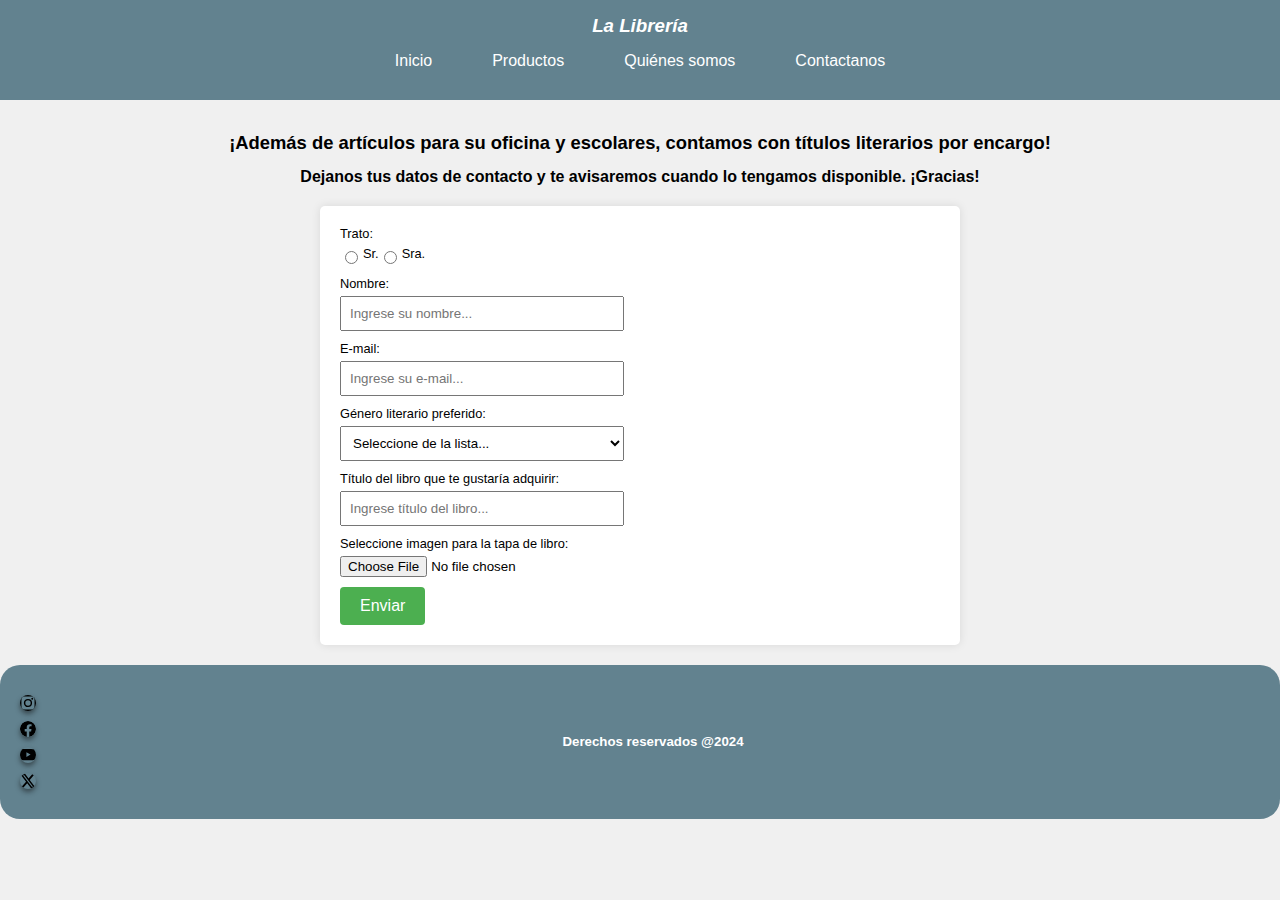
==== contacto.html @ 4ff271e2 "subo version 0.2 corregida ya que en la 0.3 rompieron validacion de formulario" ====
<!DOCTYPE html>
<html lang="es">

<head>
    <meta charset="UTF-8">
    <meta name="viewport" content="width=device-width, initial-scale=1.0">
    <title>Formulario para el lector</title>
    <link rel="stylesheet" href="./static/css/css_formulario.css">
    <link rel="stylesheet" href="./static/css/css_class-Tomi.css">
</head>

<body class="body">
    <header class="header">
        <h3><i>La Librería</i></h3>
        <nav class="navbar">
            <div class="nav-item">
                <a href="./index.html">Inicio</a>
            </div>
            <div class="nav-item">
                <a href="./productos.html">Productos</a>
            </div>
            <div class="nav-item">
                <a href="./quienes_somos.html">Quiénes somos</a>
            </div>
            <div class="nav-item">
                <a href="./contacto.html">Contactanos</a>
            </div>
        </nav>
    </header>

    <main>
        <h1>¡Además de artículos para su oficina y escolares, contamos con títulos literarios por encargo!</h1>
        <h2>Dejanos tus datos de contacto y te avisaremos cuando lo tengamos disponible. ¡Gracias!</h2>
        <form action="mostrar_datos.html" name="formulario" method="get">
            <!-- <form action="mostrar_datos.html" target="_blank"> -->

            <label for="trato">Trato:</label>
            <div class="radio-buttons">
                <input type="radio" name="trato" id="sr" value="sr">
                <label for="sr">Sr.</label>
                <input type="radio" name="trato" id="sra" value="sra">
                <label for="sra">Sra.</label>
            </div>

            <label for="nombre">Nombre:</label>
            <input type="text" name="nombre" id="nombre" placeholder="Ingrese su nombre...">

            <label for="email">E-mail:</label>
            <input type="email" name="email" id="email" placeholder="Ingrese su e-mail...">

            <label for="genero">Género literario preferido:</label>
            <select name="genero">
                <option value="0">Seleccione de la lista...</option>
                <option value="1">Crimen y misterio</option>
                <option value="2">Terror</option>
                <option value="3">Ciencia ficción y fantasía</option>
                <option value="4">Economía y finanzas</option>
                <option value="5">Romance</option>
                <option value="6">Religión y motivación personal</option>
                <option value="7">Otro</option>
            </select>

            <label for="titulo">Título del libro que te gustaría adquirir:</label>
            <input type="text" name="titulo" id="titulo" placeholder="Ingrese título del libro...">

            <label for="imagen">Seleccione imagen para la tapa de libro:</label>
            <input type="file" id="imagen" name="imagen" accept="image/*" required>
            <br>
            <input type="submit" id="btn" name="btn" value="Enviar">

        </form>
    </main>
    <footer class="footer"
        >
            <section class="section-footer"
            >
                <section>
                    <a href="https://www.instagram.com/" 
                    target="_blank" 
                    class="a"
                    title="Ir a la página de Instagram"
                    >
                        <img src="./img/instagram.svg" 
                            alt="Imagen de Instagram"
                            class="img"
                        >   
                    </a>
                </section>

                <section>
                    <a href="https://www.facebook.com/" 
                        target="_blank" 
                        text-decoration: none;
                        class="a"
                        title="Ir a la página de Facebook"
                    >
                        <img src="./img/facebook.svg" 
                            alt="Imagen de Instagram"
                            class="img"
                        >   
                    </a>
                </section>   


                <section>
                    <a href="https://www.youtube.com/" 
                        target="_blank" 
                        class="a"
                        title="Ir a la página de YouTube"
                    >
                        <img src="./img/youtube.svg" 
                            alt="Imagen de Instagram"
                            class="img"
                        >   
                    </a>
                </section>   

                <section>
                    <a href="https://www.twitter.com/" 
                       target="_blank" 
                       class="a"
                       title="Ir a la página de Twitter"
                    >
                        <img src="./img/twitter-x.svg" 
                            alt="Imagen de Instagram"
                            class="img"
                        >   
                    </a>
                </section>   
            </section>

            <section class="section-h5"
                >
                <h5 class="h5"
                >
                Derechos reservados @2024
                </h5>
            </section>
        </footer>

    <script>
        (function () {
            // Ajustar margen superior del main para no ser cubierto por el header
            function adjustMainMargin() {
                var header = document.querySelector('.header');
                var main = document.querySelector('main');
                var headerHeight = header.offsetHeight;
                main.style.marginTop = headerHeight + 'px';
            }

            // Ejecutar la función al cargar y al redimensionar
            window.addEventListener('load', adjustMainMargin);
            window.addEventListener('resize', adjustMainMargin);

            // Validaciones del formulario
            var formulario = document.getElementsByName('formulario')[0],
                boton = document.getElementById('btn');

            var validarRadio = function (e) {
                if (formulario.trato[0].checked == true ||
                    formulario.trato[1].checked == true) {
                } else {
                    alert("Completa el campo Trato");
                    e.preventDefault();
                }
            };

            var validarNombre = function (e) {
                if (formulario.nombre.value == 0) {
                    alert("Completa el campo Nombre");
                    e.preventDefault();
                }
            }

            var validarMail = function (e) {
                if (formulario.email.value == 0) {
                    alert("Completa el campo Email");
                    e.preventDefault();
                }
            }

            var validarSelect = function (e) {
                if (formulario.genero.selectedIndex === 0) {
                    alert("Seleccione género literario preferido");
                    e.preventDefault();
                }
            };

            var validarTitulo = function (e) {
                if (formulario.titulo.value == 0) {
                    alert("Completa el campo Título literario deseado");
                    e.preventDefault();
                }
            }

            var validar = function (e) {
                validarRadio(e);
                validarNombre(e);
                validarMail(e);
                validarSelect(e);
                validarTitulo(e);
            };

            formulario.addEventListener("submit", validar);
        }())
    </script>

</body>

</html>
---- static/css/css_formulario.css ----
body {
    font-family: Helvetica, Verdana, Arial, sans-serif;
    background-color: #f0f0f0;
    margin: 0;
    padding: 0;
}

.header {
    width: 100%;
    background-color: #62828f;
    position: fixed;
    top: 0;
    left: 0;
    z-index: 1;
    display: flex;
    flex-direction: column;
    align-items: center;
    padding: 10px 0;
}

.navbar {
    display: flex;
    justify-content: center;
    gap: 20px;
    margin-bottom: 10px;
}

.nav-item {
    display: inline-block;
}

.nav-item a {
    color: white;
    text-decoration: none;
    padding: 10px 20px;
    display: block;
}

.nav-item a:hover {
    background-color: #4d6b7c;
}

.header h3 {
    margin: 5px;
    padding: 0;
    color: white;
}

main {
    padding: 20px;
    margin-top: 0; /* Ajuste inicial, será sobrescrito por JS */
}

h1 {
    text-align: center;
    font-size: 115%; 
}

h2 {
    text-align: center;
    font-size: 100%; /* 1rem en porcentaje */
    margin-bottom: 20px;
}

form {
    max-width: 600px;
    margin: 0 auto;
    padding: 20px;
    background-color: white;
    border-radius: 5px;
    box-shadow: 0 0 10px rgba(0, 0, 0, 0.1);
}

label {
    display: block;
    margin-bottom: 5px;
    font-size: 80%;
}

input[type="text"],
input[type="email"],
select {
    width: calc(50% - 16px); /* Reduce el ancho para que ocupe la mitad */
    padding: 8px;
    margin-bottom: 10px;
    box-sizing: border-box;
}

.radio-buttons {
    display: flex;
    margin-bottom: 10px;
}

.radio-buttons input[type="radio"] {
    margin-right: 5px;
}

input[type="file"] {
    margin-bottom: 10px;
}

#btn {
    background-color: #4CAF50;
    color: white;
    padding: 10px 20px;
    border: none;
    border-radius: 4px;
    cursor: pointer;
    font-size: 100%; /* 16px en porcentaje */
}

#btn:hover {
    background-color: #45a049;
}

/* Media Queries */
@media screen and (max-width: 1024px) {
    .navbar {
        flex-direction: row;
        gap: 15px;
    }

    input[type="text"],
    input[type="email"],
    select {
        width: calc(60% - 16px); /* Ajuste para pantallas medianas */
    }

    form {
        padding: 15px;
    }

    #btn {
        font-size: 90%; /* Ajustar tamaño de fuente */
    }

    h1 {
        text-align: center;
        font-size: 100%;
    }

    h2 {
        text-align: center;
        font-size: 90%;
        margin-bottom: 20px;
    }
}

@media screen and (max-width: 768px) {
    .navbar {
        flex-direction: column;
        gap: 10px;
    }

    input[type="text"],
    input[type="email"],
    select {
        width: calc(80% - 16px); /* Ajuste para pantallas más pequeñas */
    }

    form {
        padding: 10px;
    }

    input[type="file"] {
        margin-bottom: 8px;
    }

    #btn {
        font-size: 80%; /* Ajustar tamaño de fuente */
    }

    h1 {
        text-align: center;
        font-size: 100%;
    }

    h2 {
        text-align: center;
        font-size: 90%;
        margin-bottom: 20px;
    }
}

@media screen and (max-width: 480px) {
    form {
        padding: 5px;
    }

    input[type="text"],
    input[type="email"],
    select {
        width: calc(100% - 12px); /* Ajuste para pantallas aún más pequeñas */
    }

    input[type="file"] {
        margin-bottom: 6px;
    }

    #btn {
        font-size: 70%; /* Ajustar tamaño de fuente */
        padding: 6px;
    }

    h1 {
        text-align: center;
        font-size: 100%;
    }

    h2 {
        text-align: center;
        font-size: 90%;
        margin-bottom: 20px;
    }
}
---- static/css/css_class-Tomi.css ----
.body {
    margin: 0;
    min-height: 100vh;
    display: flex;
    flex-direction: column;
}

.nav {
    display: flex; 
    justify-content: space-around; 
    align-items: center;
    background-color: rgb(134, 28, 129);  
    padding: 20px;
    border-radius: 20px;
}

.a {
    text-decoration: none; 
    color: white;
}

.main {
    flex-grow: 1;
}

.section {
    display: flex;
    justify-content: center;
    padding: 5px;
    margin-top: -35px;
}

.section-mapa {
    display: flex;
    flex-direction: column;
    justify-content: center;
    align-items: center;
    padding: 10px;
    margin: 10px;
}

.footer {
    display: flex;
    background-color: #62828f;
    padding: 20px;
    align-items: center;
    border-radius: 20px;
}

.section-footer {
    display: flex; 
    flex-direction: column;
    justify-content: center;
    align-items: center;
    padding-top: 10px;
}

.a {
    display: flex;
    text-decoration: none;
    align-items: center;
    margin-bottom: 10px;
}

.img {
    margin-right: 10px;
    width: 100%;
    height: 100%;
    border-radius: 15px;
    box-shadow: 0px 3px 5px rgb(15, 15, 15, .5);
}

.section-h5 {
    display: flex; 
    justify-content: center; 
    align-items: center; 
    flex-grow: 1;
}
 .h5 {
    color: white;
 }

 .iframe {
    border-radius: 5px;
 }

 .div-iframe {
    display:flex;
    flex-direction: column;
    justify-content: center;
    align-items: center;
    margin: 10px;
 }

 .div-h2 {
  font-family: "Imbue", serif;
  font-optical-sizing: auto;
  font-weight: weight;
  font-style: normal;
  display: flex;
  justify-content: center;
}

.product {
    width: 25vw;
    height: 25vw;
    float: inline-start;
    max-width: 1000px;
    min-width: 100px;
    margin:10px;
}
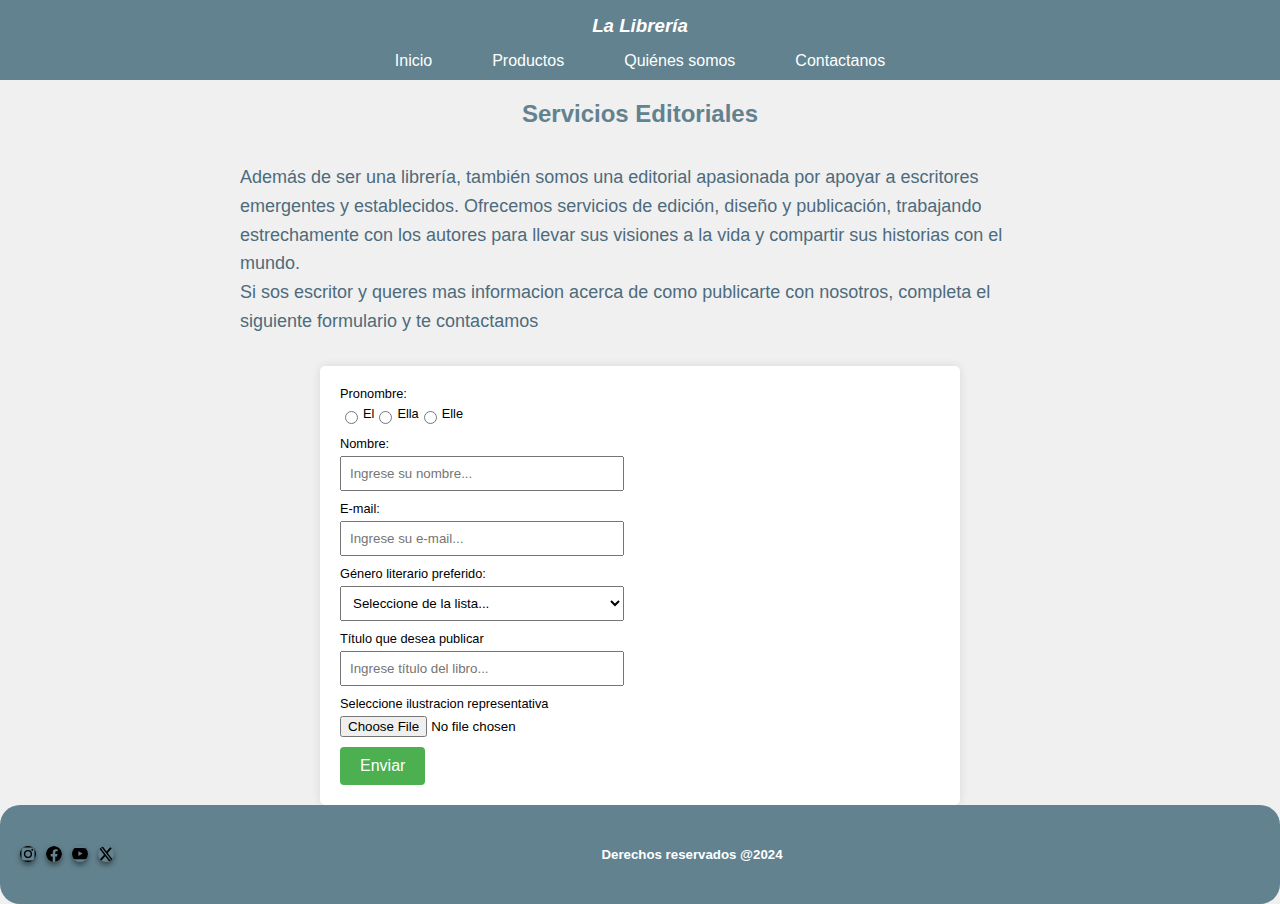
==== commit e6f3ead8: "2° commit" ====
--- a/contacto.html
+++ b/contacto.html
@@ -4,9 +4,11 @@
 <head>
     <meta charset="UTF-8">
     <meta name="viewport" content="width=device-width, initial-scale=1.0">
-    <title>Formulario para el lector</title>
-    <link rel="stylesheet" href="./static/css/css_formulario.css">
-    <link rel="stylesheet" href="./static/css/css_class-Tomi.css">
+    <title>Contacto</title>
+    <link rel="shortcut icon" href="img/favicon.png" type="image/x-icon">
+    <link rel="stylesheet" href="./static/css/styles.css">
+    <script src="js/jquery-3.7.1.min.js"></script>
+    <script src="js/javascript.js"></script>
 </head>
 
 <body class="body">
@@ -26,20 +28,35 @@
                 <a href="./contacto.html">Contactanos</a>
             </div>
         </nav>
+
+        <button class="menu-toggle" aria-label="Toggle menu">
+            ☰
+        </button>
+
     </header>
 
-    <main>
-        <h1>¡Además de artículos para su oficina y escolares, contamos con títulos literarios por encargo!</h1>
-        <h2>Dejanos tus datos de contacto y te avisaremos cuando lo tengamos disponible. ¡Gracias!</h2>
+    <main class="padding">
+        <h2 class="secondary-title">Servicios Editoriales</h2>
+        <p class="presentation-text">Además de ser una librería, también somos una editorial apasionada 
+            por apoyar a escritores emergentes y establecidos. Ofrecemos servicios de edición, diseño y 
+            publicación, trabajando estrechamente con los autores para llevar sus visiones a la vida y 
+            compartir sus historias con el mundo.
+            <br>
+            Si sos escritor y queres mas informacion acerca de como publicarte con nosotros, completa 
+            el siguiente formulario y te contactamos
+        
+        </p>
         <form action="mostrar_datos.html" name="formulario" method="get">
             <!-- <form action="mostrar_datos.html" target="_blank"> -->
 
-            <label for="trato">Trato:</label>
-            <div class="radio-buttons">
-                <input type="radio" name="trato" id="sr" value="sr">
-                <label for="sr">Sr.</label>
-                <input type="radio" name="trato" id="sra" value="sra">
-                <label for="sra">Sra.</label>
+            <label>Pronombre:</label>
+             <div class="radio-buttons">
+                <input type="radio" name="trato" id="el" value="el">
+                <label for="el">El</label>
+                <input type="radio" name="trato" id="ella" value="ella">
+                <label for="ella">Ella</label>
+                <input type="radio" name="trato" id="elle" value="elle">
+                <label for="elle">Elle</label>
             </div>
 
             <label for="nombre">Nombre:</label>
@@ -48,7 +65,7 @@
             <label for="email">E-mail:</label>
             <input type="email" name="email" id="email" placeholder="Ingrese su e-mail...">
 
-            <label for="genero">Género literario preferido:</label>
+            <label>Género literario preferido:</label>
             <select name="genero">
                 <option value="0">Seleccione de la lista...</option>
                 <option value="1">Crimen y misterio</option>
@@ -60,10 +77,10 @@
                 <option value="7">Otro</option>
             </select>
 
-            <label for="titulo">Título del libro que te gustaría adquirir:</label>
+            <label for="titulo">Título que desea publicar</label>
             <input type="text" name="titulo" id="titulo" placeholder="Ingrese título del libro...">
 
-            <label for="imagen">Seleccione imagen para la tapa de libro:</label>
+            <label for="imagen">Seleccione ilustracion representativa</label>
             <input type="file" id="imagen" name="imagen" accept="image/*" required>
             <br>
             <input type="submit" id="btn" name="btn" value="Enviar">
@@ -72,9 +89,9 @@
     </main>
     <footer class="footer"
         >
-            <section class="section-footer"
+            <div class="section-footer"
             >
-                <section>
+                <div>
                     <a href="https://www.instagram.com/" 
                     target="_blank" 
                     class="a"
@@ -85,12 +102,11 @@
                             class="img"
                         >   
                     </a>
-                </section>
+                </div>
 
-                <section>
+                <div>
                     <a href="https://www.facebook.com/" 
                         target="_blank" 
-                        text-decoration: none;
                         class="a"
                         title="Ir a la página de Facebook"
                     >
@@ -99,10 +115,10 @@
                             class="img"
                         >   
                     </a>
-                </section>   
+                </div>   
 
 
-                <section>
+                <div>
                     <a href="https://www.youtube.com/" 
                         target="_blank" 
                         class="a"
@@ -113,10 +129,10 @@
                             class="img"
                         >   
                     </a>
-                </section>   
+                </div>   
 
-                <section>
-                    <a href="https://www.twitter.com/" 
+                <div>
+                     <a href="https://www.twitter.com/" 
                        target="_blank" 
                        class="a"
                        title="Ir a la página de Twitter"
@@ -126,84 +142,17 @@
                             class="img"
                         >   
                     </a>
-                </section>   
-            </section>
+                </div>   
+            </div>
 
-            <section class="section-h5"
+            <div class="section-h5"
                 >
                 <h5 class="h5"
                 >
                 Derechos reservados @2024
                 </h5>
-            </section>
+            </div>
         </footer>
-
-    <script>
-        (function () {
-            // Ajustar margen superior del main para no ser cubierto por el header
-            function adjustMainMargin() {
-                var header = document.querySelector('.header');
-                var main = document.querySelector('main');
-                var headerHeight = header.offsetHeight;
-                main.style.marginTop = headerHeight + 'px';
-            }
-
-            // Ejecutar la función al cargar y al redimensionar
-            window.addEventListener('load', adjustMainMargin);
-            window.addEventListener('resize', adjustMainMargin);
-
-            // Validaciones del formulario
-            var formulario = document.getElementsByName('formulario')[0],
-                boton = document.getElementById('btn');
-
-            var validarRadio = function (e) {
-                if (formulario.trato[0].checked == true ||
-                    formulario.trato[1].checked == true) {
-                } else {
-                    alert("Completa el campo Trato");
-                    e.preventDefault();
-                }
-            };
-
-            var validarNombre = function (e) {
-                if (formulario.nombre.value == 0) {
-                    alert("Completa el campo Nombre");
-                    e.preventDefault();
-                }
-            }
-
-            var validarMail = function (e) {
-                if (formulario.email.value == 0) {
-                    alert("Completa el campo Email");
-                    e.preventDefault();
-                }
-            }
-
-            var validarSelect = function (e) {
-                if (formulario.genero.selectedIndex === 0) {
-                    alert("Seleccione género literario preferido");
-                    e.preventDefault();
-                }
-            };
-
-            var validarTitulo = function (e) {
-                if (formulario.titulo.value == 0) {
-                    alert("Completa el campo Título literario deseado");
-                    e.preventDefault();
-                }
-            }
-
-            var validar = function (e) {
-                validarRadio(e);
-                validarNombre(e);
-                validarMail(e);
-                validarSelect(e);
-                validarTitulo(e);
-            };
-
-            formulario.addEventListener("submit", validar);
-        }())
-    </script>
 
 </body>
 
--- a/static/css/styles.css
+++ b/static/css/styles.css
@@ -0,0 +1,752 @@
+body {
+    font-family: Helvetica, Verdana, Arial, sans-serif;
+    background-color: #f0f0f0;
+    margin: 0;
+    padding: 0;
+}
+
+/*Estilos menu */
+.header {
+    width: 100%;
+    background-color: #62828f;
+    position: fixed;
+    top: 0;
+    left: 0;
+    z-index: 1000;
+    display: flex;
+    flex-direction: column;
+    align-items: center;
+    padding: 10px 0;
+    transition: height 0.3s ease;
+    height: 60px;
+    justify-content: flex-start;
+}
+
+.navbar {
+    display: flex;
+    justify-content: center;
+    gap: 20px;
+    margin-bottom: 10px;
+    background-color: #62828f;
+}
+
+.nav-item {
+    display: inline-block;
+}
+
+.nav-item a {
+    color: white;
+    text-decoration: none;
+    padding: 10px 20px;
+    display: block;
+}
+
+.nav-item a:hover {
+    background-color: #4d6b7c;
+}
+
+.menu-toggle {
+    display: none;
+    background: none;
+    border: none;
+    color: white;
+    font-size: 2rem;
+    cursor: pointer;
+    position: absolute;
+    top: 10px;
+    left: 10px;
+}
+
+@media (max-width: 768px) {
+    
+    .header {
+        padding: 10px; 
+    }
+    
+    .navbar {
+        display: none;
+        flex-direction: column;
+        gap: 0;
+    }
+
+    .nav-item {
+        width: 100%;
+        text-align: center;
+    }
+
+    .nav-item a {
+        padding: 15px;
+    }
+
+    .menu-toggle {
+        display: block;
+        margin-left: auto;
+    }
+
+    .navbar.active {
+        display: flex;
+    }
+}
+
+/* ----------------- */
+
+.header h3 {
+    margin: 5px;
+    padding: 0;
+    color: white;
+}
+
+.main {
+    padding-top: 80px;
+    padding: 20px;
+    /* Ajuste inicial, será sobrescrito por JS */
+}
+
+.padding{
+    padding-top: 80px;
+}
+
+h1 {
+    text-align: center;
+    font-size: 115%;
+}
+
+h2 {
+    text-align: center;
+    font-size: 100%;
+    /* 1rem en porcentaje */
+    margin-bottom: 20px;
+}
+
+/* Estilos formulario*/
+
+form {
+    max-width: 600px;
+    margin: 0 auto;
+    padding: 20px;
+    background-color: white;
+    border-radius: 5px;
+    box-shadow: 0 0 10px rgba(0, 0, 0, 0.1);
+}
+
+label {
+    display: block;
+    margin-bottom: 5px;
+    font-size: 80%;
+}
+
+input[type="text"],
+input[type="email"],
+select {
+    width: calc(50% - 16px);
+    /* Reduce el ancho para que ocupe la mitad */
+    padding: 8px;
+    margin-bottom: 10px;
+    box-sizing: border-box;
+}
+
+.radio-buttons {
+    display: flex;
+    margin-bottom: 10px;
+}
+
+.radio-buttons input[type="radio"] {
+    margin-right: 5px;
+}
+
+input[type="file"] {
+    margin-bottom: 10px;
+}
+
+#btn {
+    background-color: #4CAF50;
+    color: white;
+    padding: 10px 20px;
+    border: none;
+    border-radius: 4px;
+    cursor: pointer;
+    font-size: 100%;
+    /* 16px en porcentaje */
+}
+
+#btn:hover {
+    background-color: #45a049;
+}
+
+/* Media Queries */
+@media screen and (max-width: 1024px) {
+    .navbar {
+        flex-direction: row;
+        gap: 15px;
+    }
+
+    input[type="text"],
+    input[type="email"],
+    select {
+        width: calc(60% - 16px);
+        /* Ajuste para pantallas medianas */
+    }
+
+    form {
+        padding: 15px;
+    }
+
+    #btn {
+        font-size: 90%;
+        /* Ajustar tamaño de fuente */
+    }
+
+    h1 {
+        text-align: center;
+        font-size: 100%;
+    }
+
+    h2 {
+        text-align: center;
+        font-size: 90%;
+        margin-bottom: 20px;
+    }
+}
+
+@media screen and (max-width: 768px) {
+    .navbar {
+        flex-direction: column;
+        gap: 10px;
+    }
+
+    input[type="text"],
+    input[type="email"],
+    select {
+        width: calc(80% - 16px);
+        /* Ajuste para pantallas más pequeñas */
+    }
+
+    form {
+        padding: 10px;
+    }
+
+    input[type="file"] {
+        margin-bottom: 8px;
+    }
+
+    #btn {
+        font-size: 80%;
+        /* Ajustar tamaño de fuente */
+    }
+
+    h1 {
+        text-align: center;
+        font-size: 100%;
+    }
+
+    h2 {
+        text-align: center;
+        font-size: 90%;
+        margin-bottom: 20px;
+    }
+}
+
+@media screen and (max-width: 480px) {
+    form {
+        padding: 5px;
+    }
+
+    input[type="text"],
+    input[type="email"],
+    select {
+        width: calc(100% - 12px);
+        /* Ajuste para pantallas aún más pequeñas */
+    }
+
+    input[type="file"] {
+        margin-bottom: 6px;
+    }
+
+    #btn {
+        font-size: 70%;
+        /* Ajustar tamaño de fuente */
+        padding: 6px;
+    }
+
+    h1 {
+        text-align: center;
+        font-size: 100%;
+    }
+
+    h2 {
+        text-align: center;
+        font-size: 90%;
+        margin-bottom: 20px;
+    }
+}
+
+.centered-table {
+    width: 226px;
+    border-collapse: collapse;
+}
+
+.centered-table th,
+.centered-table td {
+    border: 1px solid black;
+    padding: 8px;
+    text-align: left;
+}
+
+.centered-table th {
+    text-align: left;
+}
+
+/* CATALOGO */
+
+.store-container {
+    width: 90%;
+    max-width: 1200px;
+    margin: auto;
+    padding: 40px 0;
+    display: grid;
+    grid-template-columns: 1fr 2fr;
+    gap: 20px;
+}
+
+.category-list {
+    display: flex;
+    flex-direction: column;
+}
+
+.category-list .category-item {
+    width: 90%;
+    padding: 10px 0;
+    min-width: 100px;
+    margin-bottom: 20px;
+    position: relative;
+    overflow: hidden;
+    background: #4d6b7c;
+
+    text-align: center;
+    text-decoration: none;
+    color: #f0f0f0;
+}
+
+.product-list {
+
+    display: grid;
+    grid-template-columns: repeat(3, 1fr);
+    gap: 20px;
+}
+
+.product-list .product-item {
+    margin-left: 3%;
+    margin-bottom: 25px;
+    box-shadow: 0px 0px 6px 0px rgba(0, 0, 0, 0.22);
+
+    display: flex;
+    flex-direction: column;
+    align-items: center;
+    align-self: flex-start;
+    max-width: 200px;
+}
+
+.category-list .ct_item-active {
+    background: #754D7C;
+}
+
+.product-list .product-item .image-container {
+    width: 100%;
+    padding-top: 100%;
+    overflow: hidden;
+    position: relative;
+}
+
+.product-list .product-item img {
+    position: absolute;
+    top: 0;
+    left: 0;
+    width: 100%;
+    height: 100%;
+    object-fit: contain;
+    background: #fff;
+    /* Fondo de respaldo para imágenes sin fondo transparente */
+
+}
+
+.product-list .product-item a {
+    display: block;
+    width: 100%;
+    padding: 8px 0px;
+    background-color: #4d6b7c;
+
+    color: #fff;
+    text-align: center;
+    text-decoration: none;
+
+}
+
+.product-list .product-item:hover {
+    rotate: 5deg;
+}
+
+
+.index {
+    display: flex;
+    flex-direction: column;
+    align-items: center;
+}
+
+.container-index {
+    position: relative;
+    max-width: 1000px;
+    margin: 0 auto;
+    padding: 20px;
+    overflow: hidden;
+}
+
+/*titulo*/
+.featured-title {
+    text-align: center;
+    font-size: 2rem;
+    color: #62828f;
+    margin: 40px auto 20px auto;
+    border-bottom: 2px solid #4d6b7c;
+    padding-bottom: 10px;
+    width: fit-content;
+}
+
+.secondary-title {
+    text-align: center;
+    font-size: 1.5rem;
+    color: #62828f;
+    margin: 20px auto 10px auto;
+    padding-bottom: 5px;
+    width: fit-content;
+}
+
+/*Texto */
+
+.presentation-text {
+    font-size: 1.125rem;
+    /* Ajusta el tamaño según tu preferencia */
+    line-height: 1.6;
+    color: #4d6b7c;
+    /* Color acorde a los títulos */
+    margin: 20px auto;
+    max-width: 800px;
+    /* Ancho máximo para una buena legibilidad */
+    padding: 10px;
+}
+
+.presentation-text p {
+    margin-bottom: 1rem;
+}
+
+/* Slide del index */
+
+.slide {
+    max-height: 500px ;
+    display: flex;
+    overflow: hidden;
+    aspect-ratio: 16/9;
+    scroll-snap-type: x mandatory;
+    scroll-behavior: smooth;
+    box-shadow: 0 .25rem .5rem #21212126;
+    border-radius: 1rem;
+    gap: 10px;
+    position: relative;
+}
+
+.slide img {
+    flex: 0 0 100%;
+    scroll-snap-align: start;
+    object-fit: cover;
+    width: 100%;
+    height: auto;
+    border-radius: 1rem;
+}
+
+.slide-nav {
+    display: flex;
+    column-gap: 1rem;
+    justify-content: center;
+    position: absolute;
+    bottom: 30px;
+    left: 50%;
+    transform: translateX(-50%);
+    z-index: 2;
+}
+
+
+.slide-nav a {
+    width: .5rem;
+    height: .5rem;
+    border-radius: 50%;
+    background-color: #fff;
+    opacity: .75;
+    transition: opacity ease 250ms;
+    z-index: 2;
+}
+
+.slide-nav a.active,
+.slide-nav a:hover {
+    opacity: 1;
+    background-color: #4d6b7c;
+}
+
+@media (max-width: 768px) {
+    .navbar.active~.index .slide-nav {
+        bottom: calc(1.25rem + 3.5rem);
+        /* Ajusta el margen superior para dar espacio al menú desplegable */
+    }
+}
+
+
+
+/*categorias destacadas*/
+
+.container-featured {
+    width: 90%;
+    max-width: 1200px;
+    margin: auto;
+    padding: 40px 0;
+    display: grid;
+    grid-template-columns: repeat(auto-fit, minmax(300px, 1fr));
+    gap: 20px;
+}
+
+.featured {
+    border-radius: 10px;
+    min-width: 150px;
+
+    font-weight: bold;
+    padding: 20px;
+    position: relative;
+    overflow: hidden;
+    background-color: #62828f;
+    display: flex;
+    flex-direction: column;
+    justify-content: center;
+    color: #fff;
+    transition: background-color 0.3s, color 0.3s;
+    cursor: pointer;
+}
+
+.featured:hover {
+    background-color: #4d6b7c;
+    color: #000;
+}
+
+.featured .text {
+    color: #fff;
+    height: 100%;
+    display: flex;
+    flex-direction: column;
+    justify-content: center;
+}
+
+.featured a {
+    align-self: center;
+    color: #fff;
+    padding: 10px 10px;
+    text-decoration: none;
+    border-radius: 5px;
+    transition: background-color 0.3s;
+}
+
+
+.featured:hover a {
+    background-color: rgba(255, 255, 255, 0.7);
+    color: #000;
+}
+
+/* Media Queries para mejor ajuste en diferentes tamaños de pantalla */
+@media screen and (max-width: 768px) {
+
+    .container-featured {
+        grid-template-columns: 1fr;
+    }
+
+    .featured {
+        min-width: 150px;
+    }
+}
+
+@media screen and (max-width: 480px) {
+    .featured {
+        min-width: 100px;
+    }
+
+    .container-featured {
+        grid-template-columns: 1fr;
+    }
+
+    .featured .text {
+        padding: 10px;
+    }
+
+    .featured a {
+        padding: 5px 10px;
+    }
+}
+
+.body {
+    margin: 0;
+    min-height: 100vh;
+    display: flex;
+    flex-direction: column;
+}
+
+.nav {
+    display: flex;
+    justify-content: space-around;
+    align-items: center;
+    background-color: rgb(134, 28, 129);
+    padding: 20px;
+    border-radius: 20px;
+}
+
+.a {
+    text-decoration: none;
+    color: white;
+}
+
+.main {
+    flex-grow: 1;
+}
+
+.section {
+    display: flex;
+    justify-content: center;
+    padding: 5px;
+    margin-top: -35px;
+}
+
+.section-mapa {
+    display: flex;
+    flex-direction: column;
+    justify-content: center;
+    align-items: center;
+    padding: 10px;
+    margin: 10px;
+}
+
+.footer {
+    display: flex;
+    background-color: #62828f;
+    padding: 20px;
+    align-items: center;
+    border-radius: 20px;
+}
+
+.section-footer {
+    display: flex;
+    flex-direction: row;
+    justify-content: center;
+    align-items: center;
+    padding-top: 10px;
+}
+
+.a {
+    display: flex;
+    text-decoration: none;
+    align-items: center;
+    margin-bottom: 10px;
+}
+
+.img {
+    margin-right: 10px;
+    width: 100%;
+    height: 100%;
+    border-radius: 15px;
+    box-shadow: 0px 3px 5px rgb(15, 15, 15, .5);
+}
+
+.section-h5 {
+    display: flex;
+    justify-content: center;
+    align-items: center;
+    flex-grow: 1;
+}
+
+.h5 {
+    color: white;
+}
+
+.iframe {
+    border-radius: 5px;
+}
+
+.div-iframe {
+    display: flex;
+    flex-direction: column;
+    justify-content: center;
+    align-items: center;
+    margin: 10px;
+}
+
+.div-h2 {
+    font-family: "Imbue", serif;
+    font-optical-sizing: auto;
+    font-weight: weight;
+    font-style: normal;
+    display: flex;
+    justify-content: center;
+}
+
+.product {
+    width: 25vw;
+    height: 25vw;
+    float: inline-start;
+    max-width: 1000px;
+    min-width: 100px;
+    margin: 10px;
+}
+
+.img:hover {
+    rotate: 5deg;
+}
+
+/*Seccion ''quienes somos'' */
+.iframe-container {
+    position: relative;
+    width: 100%;
+    padding-bottom: 56.25%;
+    height: 0;
+    overflow: hidden;
+}
+
+.iframe-container iframe {
+    position: absolute;
+    top: 0;
+    left: 0;
+    width: 100%;
+    height: 100%;
+    border: 0;
+}
+
+.column-container {
+    width: 90%;
+    max-width: 1200px;
+    margin: auto;
+    padding: 10px 0;
+    display: grid;
+    grid-template-columns: 1fr 3fr;
+    gap: 10px;
+}
+
+.column {
+    min-width: 300px;
+}
+
+@media (max-width: 768px) {
+    .column-container {
+        flex-direction: column;
+    }
+
+    .column-container {
+        grid-template-columns: 1fr;
+    }
+}
+
+@media (max-width: 480px) {
+    .iframe-container {
+        padding-bottom: 75%;
+    }
+}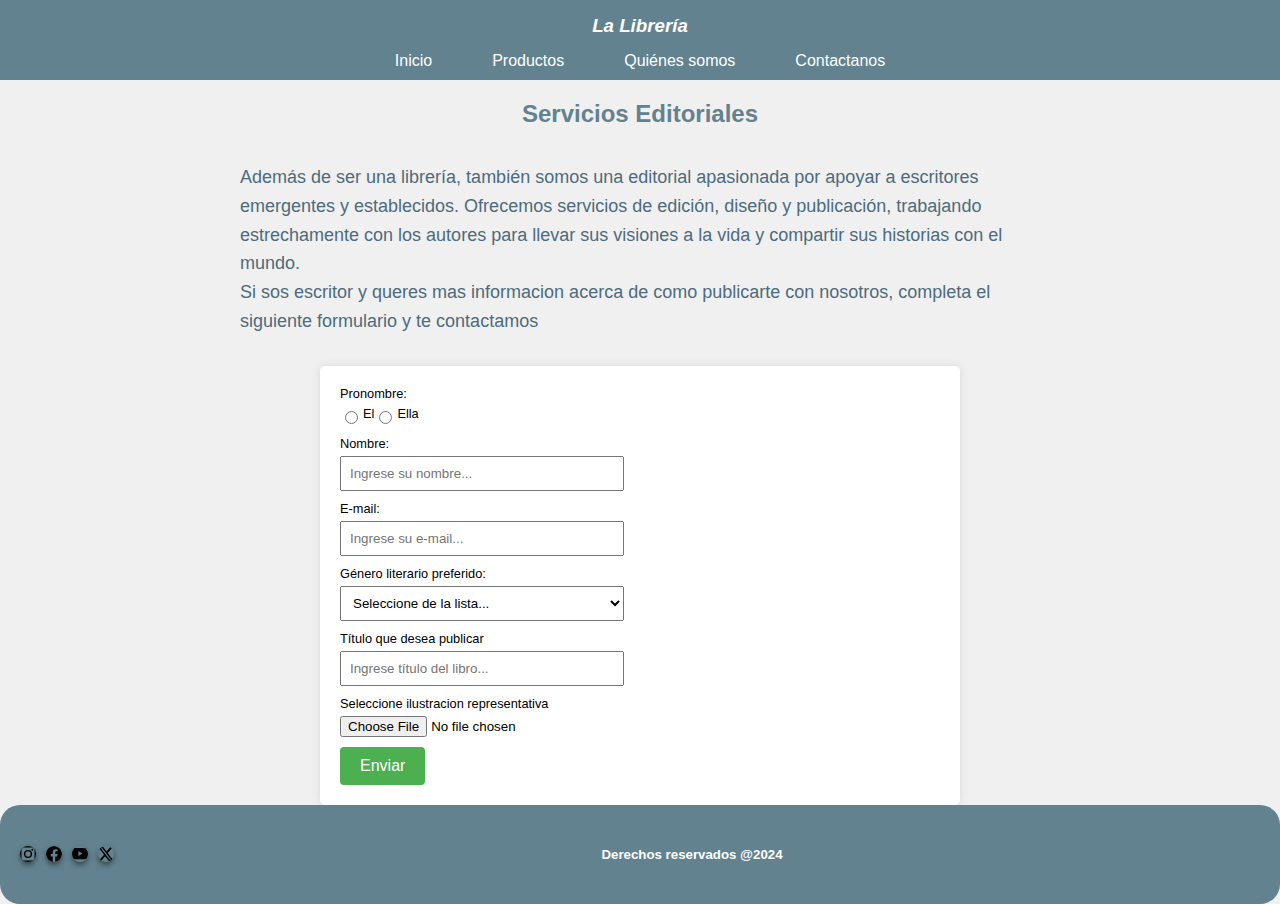
==== commit a852f812: ".." ====
--- a/contacto.html
+++ b/contacto.html
@@ -55,8 +55,6 @@
                 <label for="el">El</label>
                 <input type="radio" name="trato" id="ella" value="ella">
                 <label for="ella">Ella</label>
-                <input type="radio" name="trato" id="elle" value="elle">
-                <label for="elle">Elle</label>
             </div>
 
             <label for="nombre">Nombre:</label>
